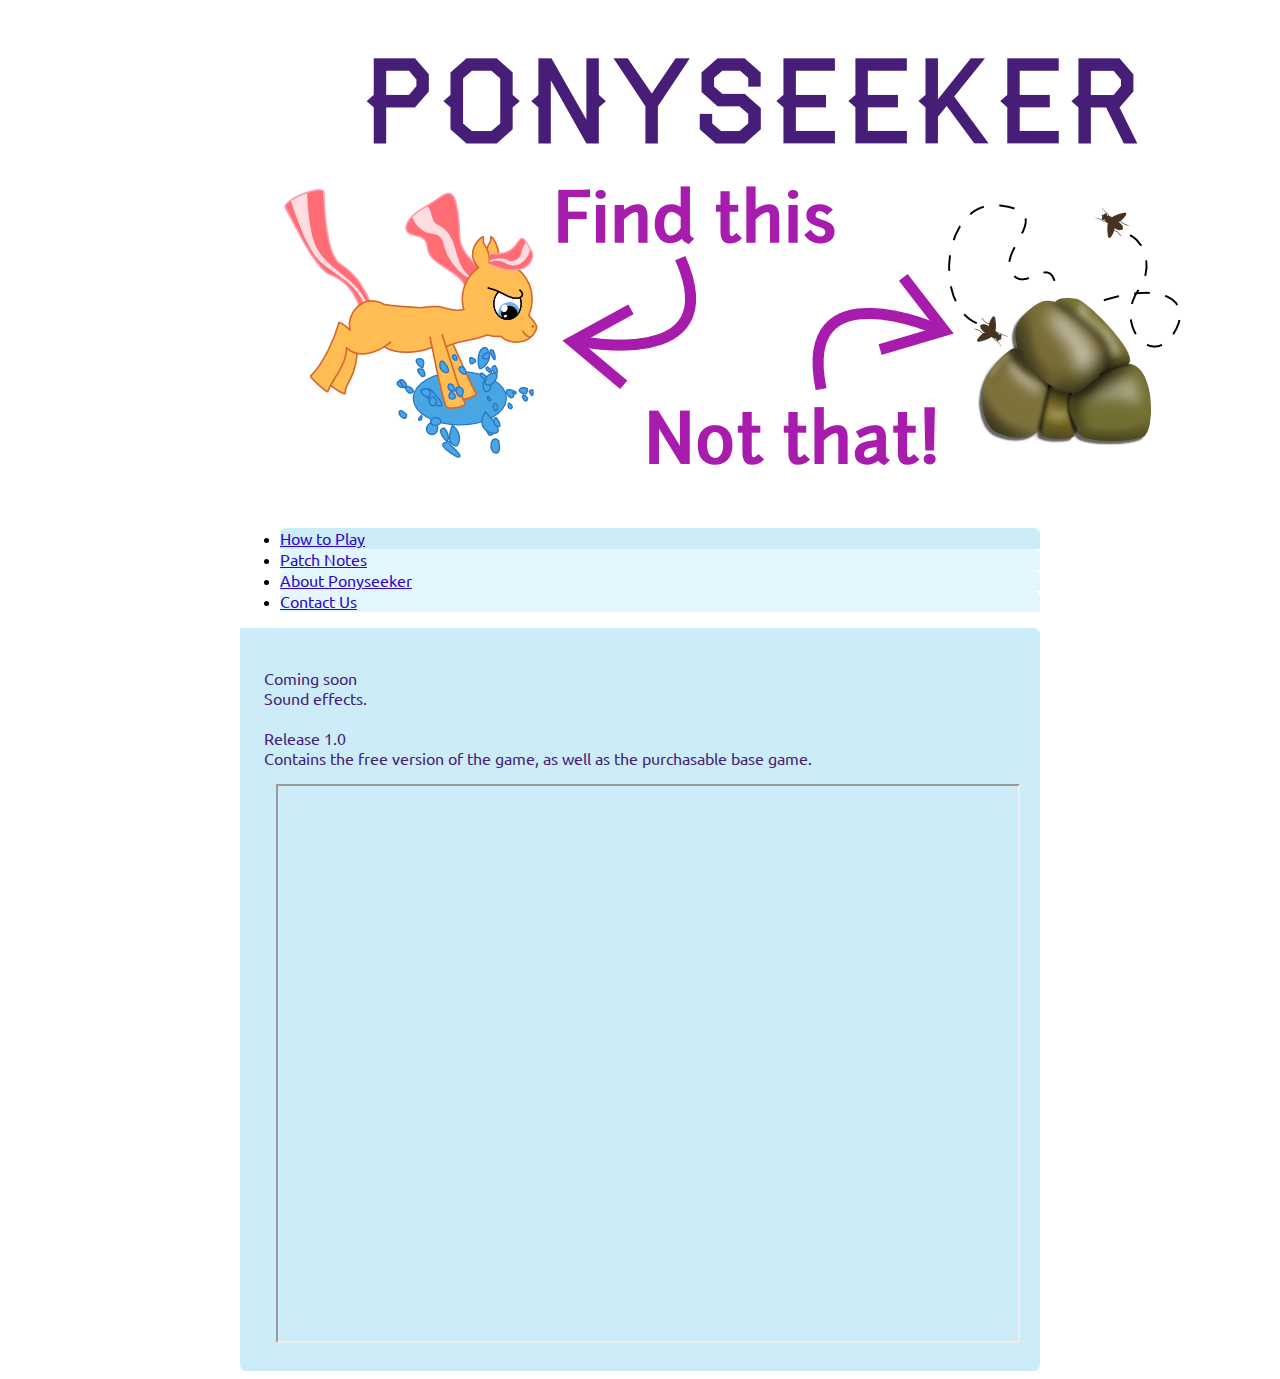
==== ponyseeker.html @ 4d6094da "initial commit" ====
<!doctype html>
<html>
<head>
	<meta charset="utf-8">
    <meta name="viewport" content="width=device-width, initial-scale=1.0">
	
	<title>Ponyseeker</title>
	
	<script type="text/javascript" src="http://ajax.googleapis.com/ajax/libs/jquery/1.11.1/jquery.min.js"></script>
	<script type="text/javascript" src="./ponyseeker.js"></script>

	<link rel="stylesheet" href="http://yui.yahooapis.com/pure/0.5.0/pure-min.css">
	
	<!--[if lte IE 8]>
		<link rel="stylesheet" href="http://yui.yahooapis.com/pure/0.5.0/grids-responsive-old-ie-min.css">
	<![endif]-->
	<!--[if gt IE 8]><!-->
		<link rel="stylesheet" href="http://yui.yahooapis.com/pure/0.5.0/grids-responsive-min.css">
	<!--<![endif]-->

	<link rel="stylesheet" type="text/css" href="ponyseeker.css">
	<link href='http://fonts.googleapis.com/css?family=Ubuntu' rel='stylesheet' type='text/css'>
</head>
<body>

<div class="content">

	<img class="pure-img" src="./img/feature_graphic.png"/>

	<div class="pure-menu pure-menu-open pure-menu-horizontal">
		<ul>
			<li class="blue-tab"><a class="pony-link" href="#how-to-play">How to Play</a></li>
			<li class="blue-tab selected"><a class="pony-link" href="#patch-notes">Patch Notes</a></li>
			<li class="blue-tab"><a class="pony-link" href="#about-ponyseeker">About Ponyseeker</a></li>
			<li class="blue-tab"><a class="pony-link" href="#contact-us">Contact Us</a></li>
		</ul>
	</div>



	<div id="how-to-play" class="pure-g blue-box page">
		<div class="pure-u-1-2">
			<div class="left-column">
				<p>
				Coming soon<br>
				
				Sound effects.<br><br>
				
				
				Release 1.0<br>
				
				Contains the free version of the game, as well as the purchasable base game.<br>
				</p>
			</div>
		</div>
		<div class="pure-u-1-2">
			<div class="right-column">
				 <iframe id="helper-video" src="http://www.youtube.com/embed/XGSy3_Czz8k"></iframe>
			</div>
		</div>
	</div>


	
	<div id="patch-notes" class="pure-g blue-box page">
		<div class="pure-u-2-3">
			<div class="left-column">
				<p>
				Coming soon<br>
				
				Sound effects.<br><br>
				
				
				Release 1.0<br>
				
				Contains the free version of the game, as well as the purchasable base game.<br>
				</p>
			</div>
		</div>
		<div class="pure-u-1-3">
			<div class="right-column">
				 <div class="pure-menu pure-menu-open">
					 <a href="#" class="pure-menu-heading">Versions</a>
					<ul>
						<li><a href="#coming-soon">Coming Soon</a></li>
						<li><a href="#1-0">Release 1.0</a></li>
					</ul>
				</div>
			</div>
		</div>
	</div>



	<div id="about-ponyseeker" class="pure-g blue-box page">
		<div class="pure-u-2-3">
			<div class="left-column">
				<a href="#">Download Ponyseeker here!</a>
				<p>
					Ponyseeker is a whimsical take on minesweeper, built for Android.<br><br>
					Win Trophies to unlock new game modes, items, ponies, and more! <br><br>
					Play free forever, or make a one-time purchase to buy the Base Game.<br><br><br>
					Also, many thanks to our wonderful beta testers, and <a href="https://www.theleagueofmoveabletype.com">The League of Moveable Type</a> and <a href="http://www.fontsquirrel.com">Font Squirrel</a> for offering awesome free fonts.
				</p>
			</div>
		</div>
		<div class="pure-u-1-3">
			<div class="right-column">
				 <img class="pure-img" src="./img/pony_starmist_web.png"/>
			</div>
		</div>
	</div>



	<div id="contact-us" class="pure-g blue-box page">
		<div class="pure-u-1-3">
			<div class="left-column">
				<img class="pure-img" src="./img/pony_lemon_suds_web.png"/>
			</div>
		</div>
		<div class="pure-u-2-3">
			<div class="right-column">
				 <p>
				 	We love to hear from you! Please send feedback, bugs, and questions to <a href="mailto:feedback@ponyseeker.com">feedback@ponyseeker.com</a>
				 </p>
			</div>
		</div>
	</div>

</div>

</body>
</html>
---- ponyseeker.css ----
.content {
	max-width:800px;
	margin-left:auto;
	margin-right:auto;
}

.blue-box {
	background-color: #ccecf8;
	padding: 1.5em;
	border-top-right-radius: 0.4em;
	border-bottom-left-radius: 0.4em;
	border-bottom-right-radius: 0.4em;
}

.blue-tab {
	background-color: #e4f7fe;
	border-top-right-radius: 0.4em;
	border-top-left-radius: 0.4em;
}

.blue-tab.selected {
	background-color: #ccecf8;	
}

a.pony-link {
	color: #2f07d1;
}

.pure-menu li.blue-tab a:hover,
.pure-menu li.blue-tab a:focus {
    background-color: #bee9f8;
    border-top-right-radius: 0.4em;
	border-top-left-radius: 0.4em;
}

.pure-menu li.blue-tab.selected a:hover,
.pure-menu li.blue-tab.seleted a:focus {
    background-color: #ccecf8;
    border-top-right-radius: 0.4em;
	border-top-left-radius: 0.4em;
}

p {
	color: #461e78;
	font-family: 'Ubuntu', arial, serif;
}

a {
	font-family: 'Ubuntu', arial, serif;
}

.left-column {
	padding-right: 0.75em;
}

.right-column {
	padding-left: 0.75em;
}

#helper-video {
	width: 100%    !important;
}
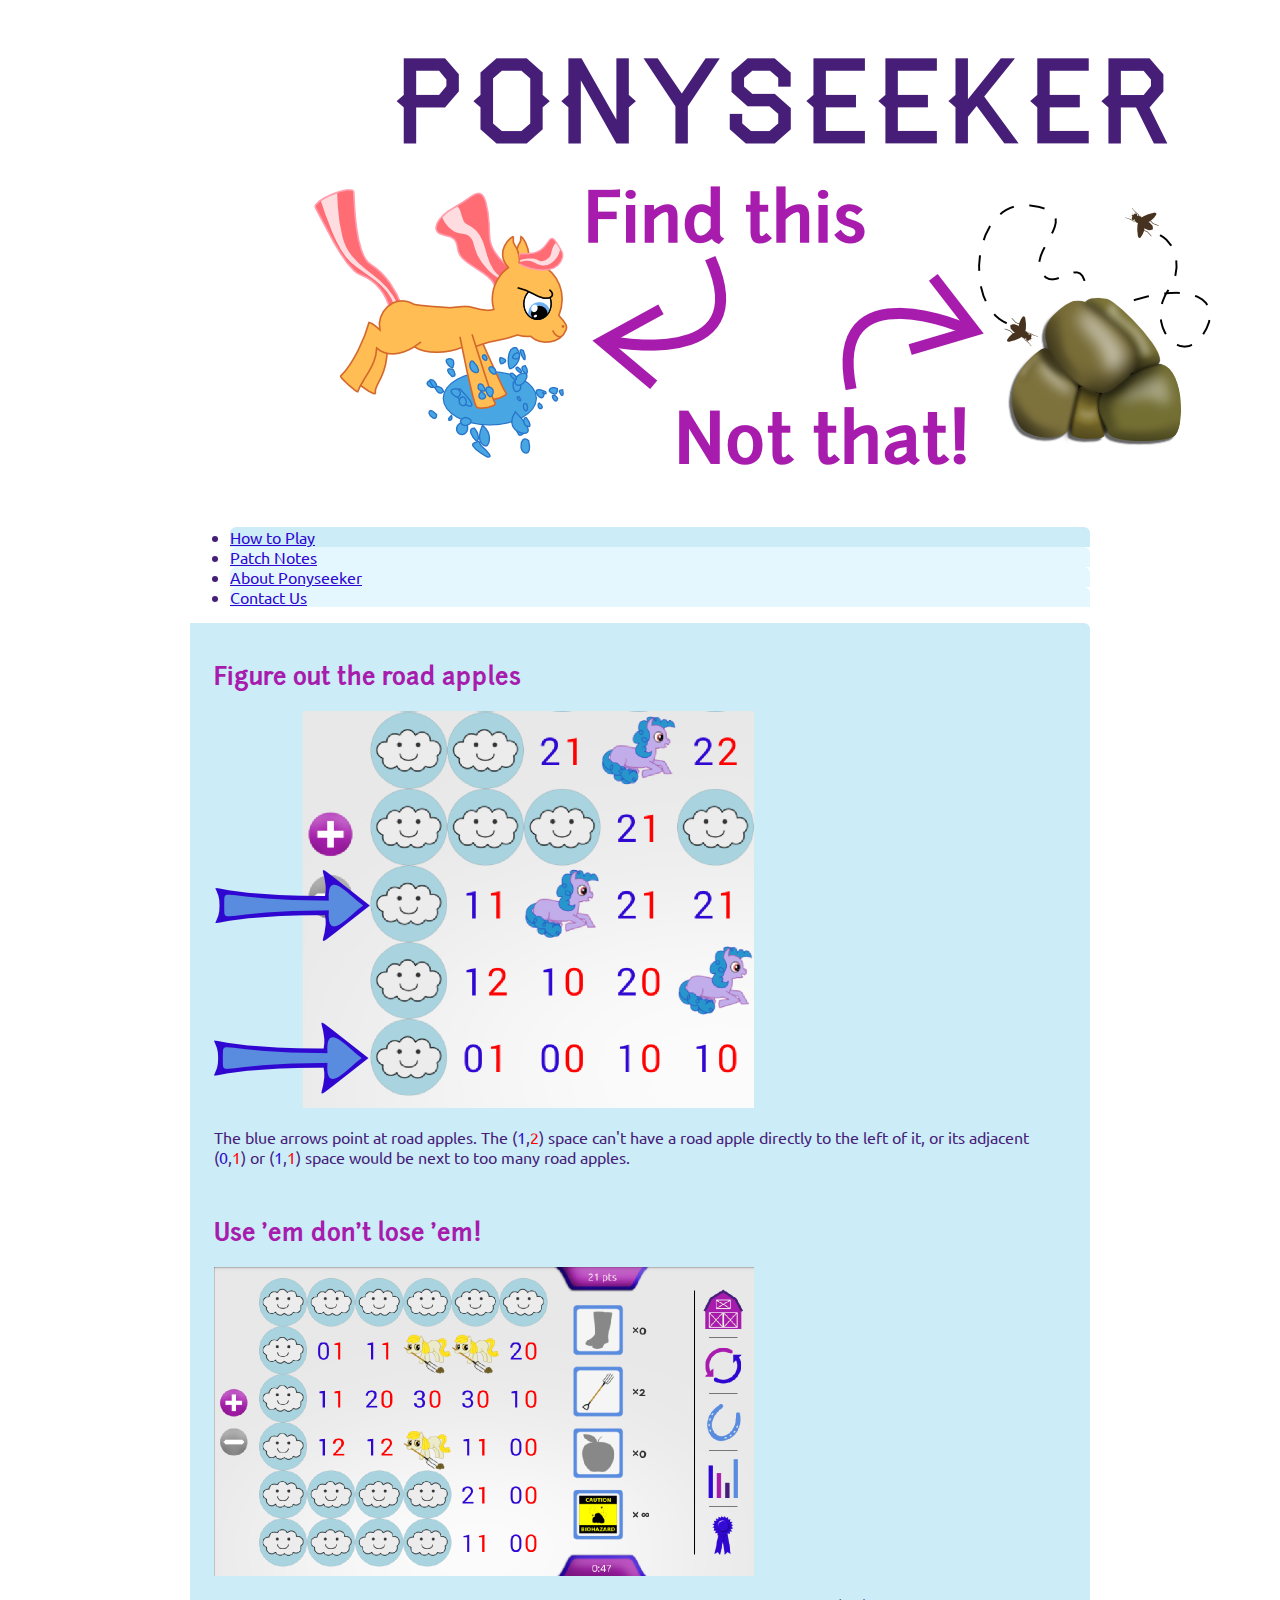
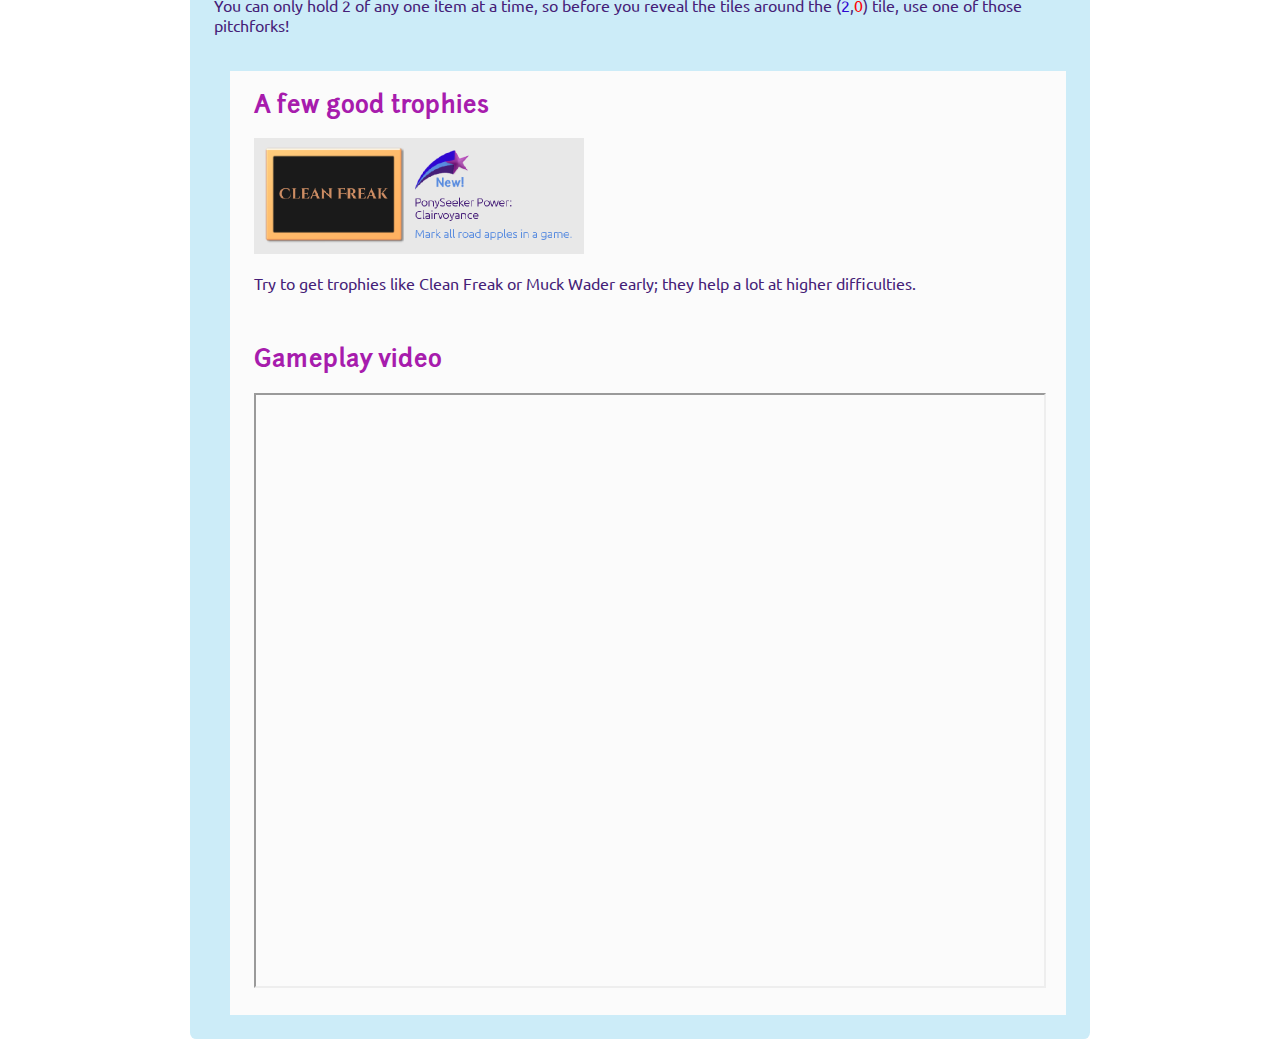
==== commit 08d0f32e: "commiting the new stuff" ====
--- a/ponyseeker.html
+++ b/ponyseeker.html
@@ -19,115 +19,155 @@
 	<!--<![endif]-->
 
 	<link rel="stylesheet" type="text/css" href="ponyseeker.css">
-	<link href='http://fonts.googleapis.com/css?family=Ubuntu' rel='stylesheet' type='text/css'>
+	<link href='http://fonts.googleapis.com/css?family=Ubuntu:400,700' rel='stylesheet' type='text/css'>
 </head>
 <body>
 
+<div class="header">
+	<img class="pure-img" src="./img/feature_graphic.png"/>
+</div>
+
 <div class="content">
+	<div class="box-wrapper">
 
-	<img class="pure-img" src="./img/feature_graphic.png"/>
+		<div class="pure-menu pure-menu-open pure-menu-horizontal hide-on-medium">
+			<ul>
+				<li class="blue-tab"><a class="pony-link" href="#how-to-play">How to Play</a></li>
+				<li class="blue-tab"><a class="pony-link" href="#patch-notes">Patch Notes</a></li>
+				<li class="blue-tab"><a class="pony-link" href="#about-ponyseeker">About Ponyseeker</a></li>
+				<li class="blue-tab"><a class="pony-link" href="#contact-us">Contact Us</a></li>
+			</ul>
+		</div>
 
-	<div class="pure-menu pure-menu-open pure-menu-horizontal">
-		<ul>
-			<li class="blue-tab"><a class="pony-link" href="#how-to-play">How to Play</a></li>
-			<li class="blue-tab selected"><a class="pony-link" href="#patch-notes">Patch Notes</a></li>
-			<li class="blue-tab"><a class="pony-link" href="#about-ponyseeker">About Ponyseeker</a></li>
-			<li class="blue-tab"><a class="pony-link" href="#contact-us">Contact Us</a></li>
-		</ul>
-	</div>
+		<div id="vert-menu" class="pure-menu pure-menu-open hide-on-small vert-menu-width">
+			<ul>
+				<li><a class="pony-link" href="#how-to-play">How to Play</a></li>
+				<li><a class="pony-link" href="#patch-notes">Patch Notes</a></li>
+				<li><a class="pony-link" href="#about-ponyseeker">About Ponyseeker</a></li>
+				<li><a class="pony-link" href="#contact-us">Contact Us</a></li>
+			</ul>
+		</div>
+
+
+		<div id="how-to-play" class="pure-g blue-box page">
+			<div class="pure-u-md-1-2 pure-u-1">
+				<div class="left-column">
+					<h2>Figure out the road apples</h2>
+					<img class="pure-img" src="./img/a_little_math.png"/>
+					<p>The blue arrows point at road apples. The (<span class="blue">1</span>,<span class="red">2</span>) space can't have a road apple directly to the left of it, or its adjacent (<span class="blue">0</span>,<span class="red">1</span>) or (<span class="blue">1</span>,<span class="red">1</span>) space would be next to too many road apples.</p>
+					<br>
+					
+					<h2>Use 'em don't lose 'em!</h2>
+					<img class="pure-img" src="./img/use_items.png"/>
+					<p>You can only hold 2 of any one item at a time, so before you reveal the tiles around the (<span class="blue">2</span>,<span class="red">0</span>) tile, use one of those pitchforks!</p>
+					<br>
+
+				</div>
+			</div>
+			<div class="pure-u-md-1-2 pure-u-1">
+				<div class="right-column">
+					<div class="side-bar">
+						<h2>A few good trophies</h2>
+						<img class="pure-img" src="./img/trophies.png"/>
+						<p>Try to get trophies like Clean Freak or Muck Wader early; they help a lot at higher difficulties.</p>
+						<br>
+						
+						<h2>Gameplay video</h2>
+						<iframe id="helper-video" src="http://www.youtube.com/embed/XGSy3_Czz8k"></iframe>
+					</div>
+				</div>
+			</div>
+		</div>
+
+
+		
+		<div id="patch-notes" class="pure-g blue-box page">
+			<div class="pure-u-md-2-3 pure-u-1">
+				<div class="left-column">
+					<h2 id="version-coming-soon" class="top-padding no-top-margin">Coming soon</h2>
+					
+					<ul>
+						<li><p>Sound effects.</p></li>
+					</ul>
+					<br>
+					
+					<h2 id="version-1-0" class="top-padding no-top-margin">Release 1.0</h2>
+					<ul>
+						<li><p>Free version of the game, as well as the purchasable base game.</p></li>
+						<li><p><strong>36 shiny trophies</strong> which all unlock new options and settings.</p></li>
+						<li><p><strong>9 adorable ponies</strong>: Lazy Days, Puddles, Lemon Suds, Orchard, Time-Jump, Starmist, Pegasus, Serenity, and Universe.</p></li>
+						<li><p><strong>4 helpful items</strong>: Rubber Boots, Pitchforks, Apples, and Caution signs.</p></li>
+						<li><p><strong>6 awesome item upgrades</strong>: Red Rubber Boots, Black Rubber Boots, Light Pitchforks, Heavy-Duty Pitchforks, Green Apples, and Golden Apples.</p></li>
+						<li><p><strong>10 must-have Ponyseeker Powers</strong>: Clairvoyance, Pony Finder Fairies, Wish Fairies, High Roller, Supernormal Ponies, Extra Special Ponies, Personal Pitchfork, Luck of the Draw, Pony Whisperer, and Big Toolshed.</p></li>
+						<li><p><strong>4 Game modes</strong>: Normal, Timed, Baby, and Tutorial.</p></li>
+						<li><p><strong>3 Game difficulties</strong>: Easy, Normal, and Hard.</p></li>
+						<li><p><strong>4 Game sizes</strong>: Small, Medium, Large, and Custom.</p></li>
+						<li><p>High scores, favorite pony options, the Hidalgo Option, game tips, game map zoom and scroll, and more.</p></li>
+						<li><p>The most fun, strategic, and cute minesweeper-style game ever made.</p></li>
+					</ul>
+
+				</div>
+			</div>
+			<div class="pure-u-md-7-24 hide-on-medium">
+				<div class="right-column">
+					<img class="pure-img" src="./img/pony_universe.png"/>
+					<br>
+					<div class="pure-menu pure-menu-open">
+						<div class="pure-menu-heading">Versions</div>
+						<ul>
+							<li><a href="#version-coming-soon" data-ajax="false">Coming Soon</a></li>
+							<li><a href="#version-1-0" data-ajax="false">Release 1.0</a></li>
+						</ul>
+					</div>
+				</div>
+			</div>
+		</div>
 
 
 
-	<div id="how-to-play" class="pure-g blue-box page">
-		<div class="pure-u-1-2">
-			<div class="left-column">
-				<p>
-				Coming soon<br>
-				
-				Sound effects.<br><br>
-				
-				
-				Release 1.0<br>
-				
-				Contains the free version of the game, as well as the purchasable base game.<br>
-				</p>
+		<div id="about-ponyseeker" class="pure-g blue-box page">
+			<div class="pure-u-md-2-3 pure-u-1">
+				<div class="left-column">
+					<h2>Ponyseeker</h2>
+					<a href="#">Download Ponyseeker here!</a>
+					<p>
+						Ponyseeker is a whimsical take on minesweeper, built for Android.<br><br>
+						Win Trophies to unlock new game modes, items, ponies, and more! <br><br>
+						Play free forever, or make a one-time purchase to buy the Base Game.
+					</p>
+					<br>
+					<h2>Corinth Games</h2>
+					<p>Corinth Games is a super-indie game developer. Ponyseeker is our only game currently available.</p>
+					<br>
+					<p>Also, many thanks to our wonderful beta testers, and <a href="https://www.theleagueofmoveabletype.com">The League of Moveable Type</a> and <a href="http://www.fontsquirrel.com">Font Squirrel</a> for offering awesome free fonts.</p>
+				</div>
 			</div>
-		</div>
-		<div class="pure-u-1-2">
-			<div class="right-column">
-				 <iframe id="helper-video" src="http://www.youtube.com/embed/XGSy3_Czz8k"></iframe>
-			</div>
-		</div>
-	</div>
-
-
-	
-	<div id="patch-notes" class="pure-g blue-box page">
-		<div class="pure-u-2-3">
-			<div class="left-column">
-				<p>
-				Coming soon<br>
-				
-				Sound effects.<br><br>
-				
-				
-				Release 1.0<br>
-				
-				Contains the free version of the game, as well as the purchasable base game.<br>
-				</p>
-			</div>
-		</div>
-		<div class="pure-u-1-3">
-			<div class="right-column">
-				 <div class="pure-menu pure-menu-open">
-					 <a href="#" class="pure-menu-heading">Versions</a>
-					<ul>
-						<li><a href="#coming-soon">Coming Soon</a></li>
-						<li><a href="#1-0">Release 1.0</a></li>
-					</ul>
+			<div class="pure-u-1-3">
+				<div class="right-column">
+					 <img class="pure-img top-spacer" src="./img/pony_starmist_web.png"/>
 				</div>
 			</div>
 		</div>
-	</div>
 
 
 
-	<div id="about-ponyseeker" class="pure-g blue-box page">
-		<div class="pure-u-2-3">
-			<div class="left-column">
-				<a href="#">Download Ponyseeker here!</a>
-				<p>
-					Ponyseeker is a whimsical take on minesweeper, built for Android.<br><br>
-					Win Trophies to unlock new game modes, items, ponies, and more! <br><br>
-					Play free forever, or make a one-time purchase to buy the Base Game.<br><br><br>
-					Also, many thanks to our wonderful beta testers, and <a href="https://www.theleagueofmoveabletype.com">The League of Moveable Type</a> and <a href="http://www.fontsquirrel.com">Font Squirrel</a> for offering awesome free fonts.
-				</p>
+		<div id="contact-us" class="pure-g blue-box page">
+			<div class="pure-u-1-3">
+				<div class="left-column">
+					<img class="pure-img" src="./img/pony_lemon_suds_web.png"/>
+				</div>
+			</div>
+			<div class="pure-u-md-2-3 pure-u-1">
+				<div class="right-column">
+					 <p>
+					 	We love to hear from you!<br><br>
+						Please send feedback, bugs, and questions to <a href="mailto:feedback@ponyseeker.com">feedback@ponyseeker.com</a>
+					 </p>
+				</div>
 			</div>
 		</div>
-		<div class="pure-u-1-3">
-			<div class="right-column">
-				 <img class="pure-img" src="./img/pony_starmist_web.png"/>
-			</div>
-		</div>
+
 	</div>
-
-
-
-	<div id="contact-us" class="pure-g blue-box page">
-		<div class="pure-u-1-3">
-			<div class="left-column">
-				<img class="pure-img" src="./img/pony_lemon_suds_web.png"/>
-			</div>
-		</div>
-		<div class="pure-u-2-3">
-			<div class="right-column">
-				 <p>
-				 	We love to hear from you! Please send feedback, bugs, and questions to <a href="mailto:feedback@ponyseeker.com">feedback@ponyseeker.com</a>
-				 </p>
-			</div>
-		</div>
-	</div>
-
 </div>
 
 </body>
--- a/ponyseeker.css
+++ b/ponyseeker.css
@@ -1,5 +1,73 @@
+@font-face{
+    font-family: 'junction-bold';
+    src: url('junction-bold.ttf'),
+    url('junction-bold.eot'); /* IE */
+}
+
+/* < medium width settings go here */
+
+.hide-on-medium {
+	display:none;
+}
+.hide-on-small {
+	display:block;
+}
+
+.side-bar {}
+
+@media only screen and (min-width: 48em) {
+
+	/* medium width + settings go here */
+
+	.hide-on-medium {
+		display:block;
+	}
+	.hide-on-small {
+		display:none;
+	}
+
+	.side-bar {
+		background-color: #fbfbfb;
+		padding: 1.5em;
+		padding-top: 0.25em;
+	}
+}
+
+#vert-menu {
+	width: 11.5em;
+}
+
+* {
+	color: #461e78;
+	font-family: 'Ubuntu', arial, serif;
+}
+
+h2 {
+	color: #a71cad;
+	font-family: 'junction-bold', arial, serif;
+	font-weight: bold;
+}
+
+a {
+	font-family: 'Ubuntu', arial, serif;
+}
+
+.red {
+	color: #f00;
+}
+
+.blue {
+	color: #2f07d1;
+}
+
 .content {
-	max-width:800px;
+	max-width:940px;
+	margin-left:auto;
+	margin-right:auto;
+}
+
+.header {
+	max-width:740px;
 	margin-left:auto;
 	margin-right:auto;
 }
@@ -10,6 +78,12 @@
 	border-top-right-radius: 0.4em;
 	border-bottom-left-radius: 0.4em;
 	border-bottom-right-radius: 0.4em;
+}
+
+.box-wrapper {
+	margin-left: 20px;
+	margin-bottom: 20px;
+	margin-right: 20px;
 }
 
 .blue-tab {
@@ -40,23 +114,26 @@
 	border-top-left-radius: 0.4em;
 }
 
-p {
-	color: #461e78;
-	font-family: 'Ubuntu', arial, serif;
-}
-
-a {
-	font-family: 'Ubuntu', arial, serif;
-}
-
 .left-column {
-	padding-right: 0.75em;
+	padding-right: 1em;
 }
 
 .right-column {
-	padding-left: 0.75em;
+	padding-left: 1em;
 }
 
 #helper-video {
 	width: 100%    !important;
+}
+
+.top-spacer {
+	margin-top: 1em;
+}
+
+.top-padding {
+	padding-top: 0.5em;
+}
+
+h2.no-top-margin {
+	margin-top: 0em;
 }